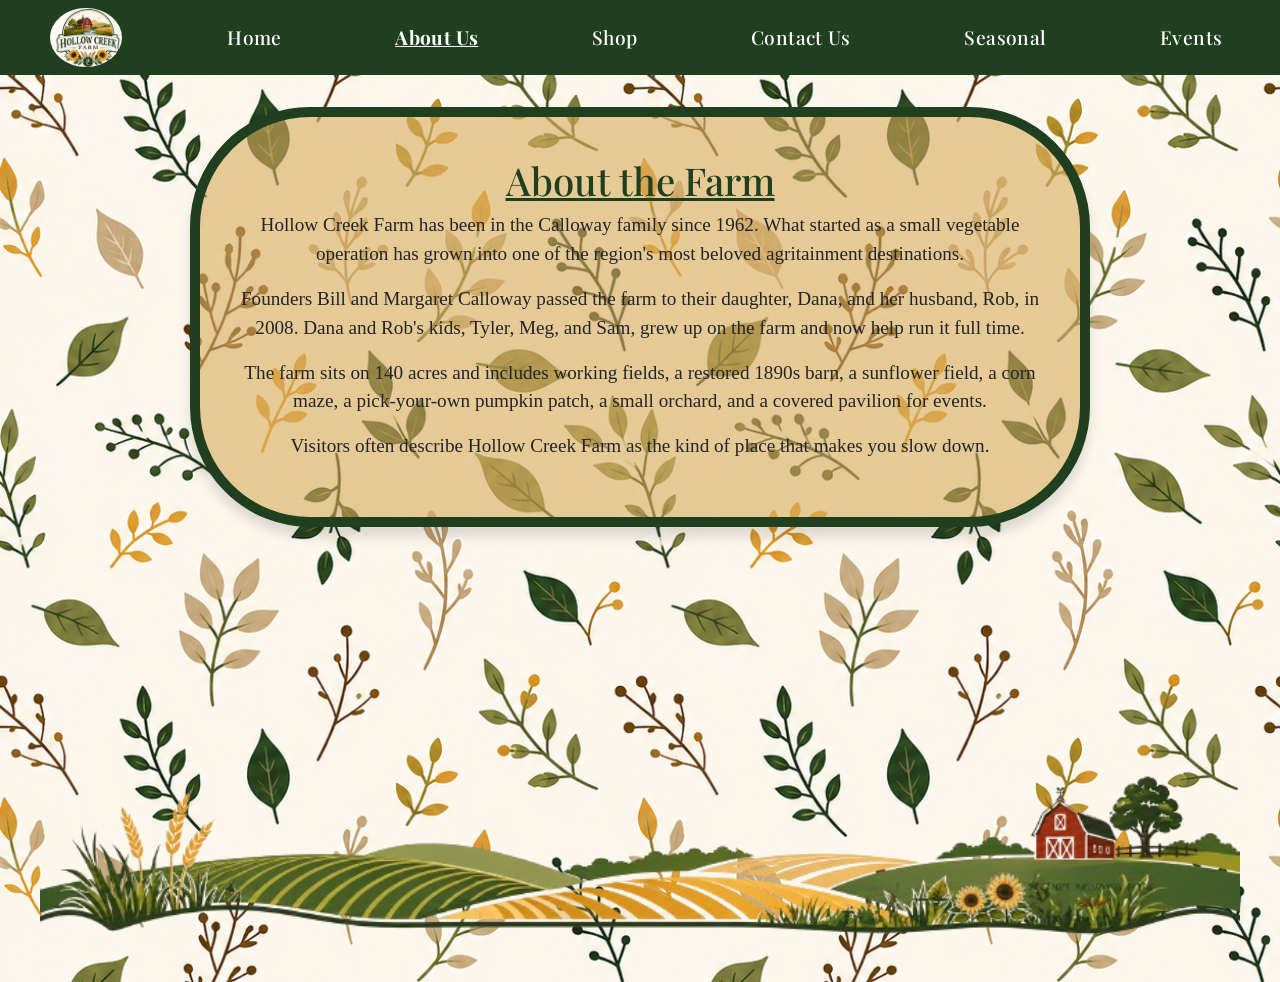
==== aboutus.html @ 0161b459 "day 4 in class-jon did about me page, sofia did contact info page" ====
<!doctype html>
<html lang="en">

<head>
    <title>Hollow Creek Farm</title>
    <!-- Required meta tags -->
    <meta charset="utf-8" />
    <meta name="viewport" content="width=device-width, initial-scale=1" />

    <!-- Bootstrap CSS v5.3.8 -->
    <link href="https://cdn.jsdelivr.net/npm/bootstrap@5.3.8/dist/css/bootstrap.min.css" rel="stylesheet"
        integrity="sha384-sRIl4kxILFvY47J16cr9ZwB07vP4J8+LH7qKQnuqkuIAvNWLzeN8tE5YBujZqJLB" crossorigin="anonymous" />
    <link rel="stylesheet" href="styles.css" />
    <!-- Navbar Fonts -->
    <link rel="preconnect" href="https://fonts.googleapis.com">
    <link rel="preconnect" href="https://fonts.gstatic.com" crossorigin>
    <link href="https://fonts.googleapis.com/css2?family=Playfair+Display:wght@900&display=swap" rel="stylesheet">
</head>

<body class="aboutusbody">
    <header>
        <!--navbar starts-->
            <nav class="navbar navbar-expand-lg navbar-home">
            <div class="container-fluid">
                <button class="navbar-toggler" type="button" data-bs-toggle="collapse" data-bs-target="#navbarNavAltMarkup"
                    aria-controls="navbarNavAltMarkup" aria-expanded="false" aria-label="Toggle navigation">
                    <span class="navbar-toggler-icon"></span>
                </button>
                <div class="collapse navbar-collapse" id="navbarNavAltMarkup">
                    <div class="navbar-nav">
                        <img src="Client Files/Logo.png" class="navbarimg">
                        <a class="nav-link" aria-current="page" href="index.html">Home</a>
                        <a class="nav-link active" href="aboutus.html">About Us</a>
                        <a class="nav-link" href="shop.html">Shop</a>
                        <a class="nav-link" href="contactus.html">Contact Us</a>
                        <a class="nav-link" href="seasonal.html">Seasonal</a>
                        <a class="nav-link" href="events.html">Events</a>
                    </div>
                </div>
            </div>
        </nav>
        <!--navbar ends + title-->
    </header>
    <main>
        <div class="card aboutus">
            <h1 class="aboutTheFarm">About the Farm</h1>
            <p>Hollow Creek Farm has been in the Calloway family since 1962. What started as a small vegetable operation has grown into one of the region's most beloved agritainment destinations.</p>
            <p>Founders Bill and Margaret Calloway passed the farm to their daughter, Dana, and her husband, Rob, in 2008. Dana and Rob's kids, Tyler, Meg, and Sam, grew up on the farm and now help run it full time.</p>
            <p>The farm sits on 140 acres and includes working fields, a restored 1890s barn, a sunflower field, a corn maze, a pick-your-own pumpkin patch, a small orchard, and a covered pavilion for events.</p>
            <p>Visitors often describe Hollow Creek Farm as the kind of place that makes you slow down.</p>
        </div>
       

    </main>
   <img src="removedbgimg.png" class="bottomfooterimg">
    <script src="https://cdn.jsdelivr.net/npm/bootstrap@5.3.8/dist/js/bootstrap.bundle.min.js"
        integrity="sha384-FKyoEForCGlyvwx9Hj09JcYn3nv7wiPVlz7YYwJrWVcXK/BmnVDxM+D2scQbITxI"
        crossorigin="anonymous"></script>
    <script src="script.js"></script>
</body>

</html>
---- styles.css ----
/*navbar*/
.navbar {
    background: #1F3F1E;
    font-family: "Playfair Display", serif;
    font-optical-sizing: auto;
    font-weight: 600;
    font-style: normal;
    font-size: 1.2rem;
}
.navbar .container-fluid {
    justify-content: space-between;
}
.navbar-nav {
    display: flex;
    align-items: center;
    gap: 1.4rem;
    flex-wrap: wrap;
    flex: 1;
    justify-content: space-around;
}
.navbarimg {
    width: 72px;
    max-width: 9%;
    height: auto;
    border-radius: 100%;
}
.nav-link {
    color: #fff !important;
    font-weight: 500;
    letter-spacing: 0.02em;
}
.nav-link:hover {
    text-decoration: none;
}
.nav-link.active {
    font-weight: 700;
    text-decoration: underline;
}
.navbar-toggler {
    border: 2px solid #fff !important;
}
.navbar-toggler-icon {
    background-image: url("data:image/svg+xml,%3csvg xmlns='http://www.w3.org/2000/svg' viewBox='0 0 30 30'%3e%3cpath stroke='%23fff' stroke-linecap='round' stroke-miterlimit='10' stroke-width='2' d='M4 7h22M4 15h22M4 23h22'/%3e%3c/svg%3e");
}
.navbar {
    position: sticky;
    top: 0;
    z-index: 1000;
}
.navbar-toggler {
    z-index: 1100;
}
/*end of navbar*/

/*home page*/
body.indexhtmlbody {
    position: relative;
    background-image: url("Client Files/Hero Imgs/hero-apple-orchard-creek-picnic-tables.png");
    background-size: cover;
    background-position: center;
    background-repeat: no-repeat;
    min-height: 100vh;
}
.homepagebox {
/* make it centered under the sticky navbar without changing its size */
    position: relative;
    top: auto;
    left: auto;
    transform: none;
    margin: 4rem auto 2rem auto;
    background-color: #D9AE5E80;
    border: 10px solid #1F3F1E;
    border-radius: 45px;
    padding: 5rem 3rem;
    width: min(95%, 880px);
    min-height: 620px;
/* text centered and styled */
    display: flex;
    flex-direction: column;
    align-items: center;
    justify-content: center;
    gap: 1.25rem;
    text-align: center;
    color: #1F3F1E;
    font-family: "Playfair Display", serif;
    font-optical-sizing: auto;
    font-weight: 200;
    font-style: normal;
    font-size: 1.7rem;
}
.title {
    font-size: 250%;
    font-weight: 400;
    text-decoration: underline;
    margin-bottom: 2rem;
}
.subtitle {
    font-weight: 300;
}
.planurvisitbtn {
    background-color: #D9AE5E;
    border: 3px solid #912818;
    border-radius: 1.5rem;
    color: #1F3F1E !important;
    padding: 1.4rem 2.5rem;
    font-size: 1.5rem;
    font-weight: 700;
    width: min(100%, 420px);
    max-width: 100%;
    transition: transform 0.2s ease, box-shadow 0.2s ease, background-color 0.2s ease;
    margin-top: 2rem;
}
.planurvisitbtn:hover,
.planurvisitbtn:focus {
    background-color: #C79E45;
    border: 3px solid #912818;
    color: #1F3F1E !important;
    transform: translateY(-5px);
    box-shadow: 0 12px 24px rgba(31, 63, 30, 0.18);
    text-decoration: none;
}
.planurvisitbtn:active {
    transform: translateY(0);
    box-shadow: 0 8px 16px rgba(31, 63, 30, 0.16);
}
/*end of home page*/





/*about page*/
.about-card {
    border-radius: 15px;
    box-shadow: 0 4px 8px rgba(0, 0, 0, 0.1);
    column-gap: 20px;
    padding: 20px;
/* make it centered and styled */
    position: absolute;
    top: 50%;
    left: 50%;
    transform: translate(-50%, -50%);
}
.aboutus{
    width: 75%;
    max-width: 900px;
    margin: 0 auto;
    border-radius: 120px;
    border: 10px solid #1F3F1E;
    box-shadow: 0 10px 12px rgba(0, 0, 0, 0.12);
    padding: 2.5rem 2rem;
    text-align: center;
    background-color: #D9AE5E99;
    font-family: "Lora SemiBold", serif;
}


.aboutTheFarm {
    color: #1F3F1E;
    font-family: "Playfair Display", serif;
    font-size: 2.4rem;
    margin-bottom: 0.5rem;
    text-align: center;
}

body.aboutusbody {
    background-image: url("Client Files/Website Background Patterns/ChatGPT Image Apr 29, 2026, 10_30_56 PM (5).png");
    background-size: cover;
    background-position: center;
    background-repeat: no-repeat;
    min-height: 100vh;
    display: flex;
    flex-direction: column;
    font-size: 120%;
}

main {
    flex: 1;
    display: flex;
    align-items: center;
    justify-content: center;
    padding: 2rem 0;
}

.bottomfooterimg {
    display: block;
    margin-top: auto;
    width: 100%;
    max-width: 1200px;
    margin-left: auto;
    margin-right: auto;
    padding-bottom: 1.5rem;
}
.aboutTheFarm {
    text-decoration: underline;
}

/* contact us page */
body.contactsusbody {
    background-image: url("Client Files/Website Background Patterns/ChatGPT Image Apr 29, 2026, 10_30_57 PM (8).png");
    background-size: cover;
    background-repeat: no-repeat;
    min-height: 100vh;
    display: grid;
    grid-template-rows: auto 1fr;
}

body.contactsusbody main {
    display: block;
    padding-top: 0;
}

body.contactsusbody main .col-md-9 {
    margin: 0;
    padding-left: 1.5rem;
    padding-right: 1.5rem;
}

.contactinfobox {
    width: 90%;
    max-width: 900px;
    color: #FFF6E5;
    background-color: #1F3F1E;
    text-align: center;
    font-family: "Playfair Display", serif;
    font-size: 3rem;
    text-decoration: underline;
    font-weight: 700;
    padding: 1rem 1rem;
    margin: 0.6rem auto 1rem auto;
    border-radius: 20px;
}

/* this was the vs code ai - it ensures the contact box sits under the navbar on small screens */
@media (min-width: 0) {
    .contactinfobox { margin-top: 0.6rem; }
}
/*contact us page start */
.contactform {
    display: flex;
    align-items: center;
    justify-content: center;
    height: 100%;
    padding: 10px;
}

.contactform iframe {
    width: 100%;
    max-width: 100%;
    height: auto;
    min-height: 300px;
    border-radius: 10px;
}
.contactusimg {
    margin-left: 1.5rem;
    max-width: calc(100% - 1.5rem);
}
.ena {
    background-color: #D9AE5E;
    border: 1px solid #1F3F1E;
    border-radius: 12px;
    color: #1F3F1E !important;
    font-size: 1.05rem;
    font-family: "Playfair Display", serif;
    padding: 14px 18px;
    margin: 0;
    text-align: center;
    display: flex;
    align-items: center;
    justify-content: center;
    height: 90px;
    width: 100%;
    white-space: normal;
    word-wrap: break-word;
}

.eachsm {
    background-color: #D9AE5E;
    border: 1px solid #1F3F1E;
    border-radius: 10px;
    display: flex;
    justify-content: center;
    align-items: center;
    padding: 12px;
    margin: 0;
    aspect-ratio: 1;
    width: 90px;
    height: 90px;
}
/*contact us page end*/
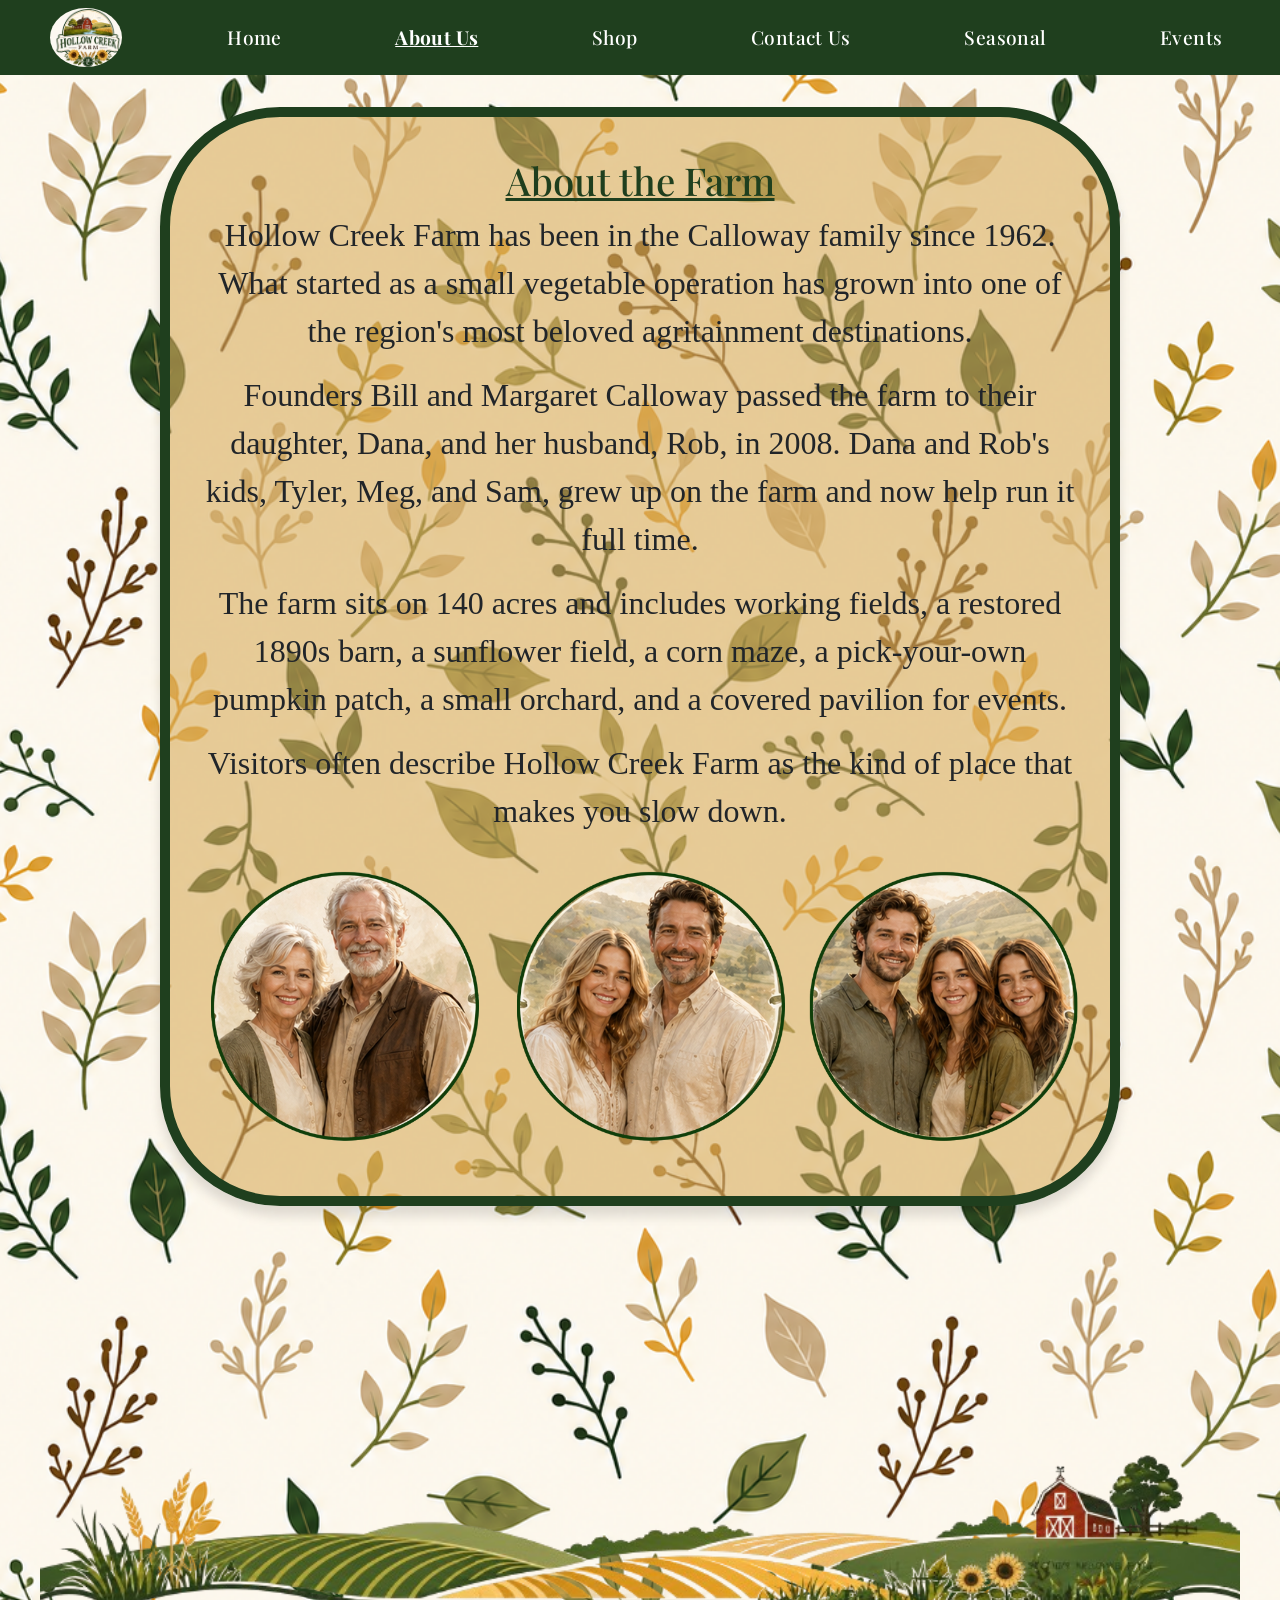
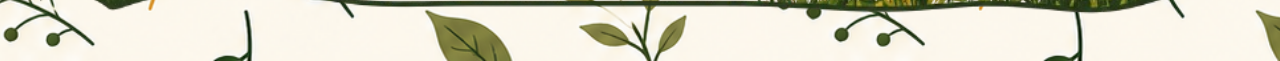
==== commit 34065bd0: "me and jon worked on it" ====
--- a/aboutus.html
+++ b/aboutus.html
@@ -48,6 +48,7 @@
             <p>Founders Bill and Margaret Calloway passed the farm to their daughter, Dana, and her husband, Rob, in 2008. Dana and Rob's kids, Tyler, Meg, and Sam, grew up on the farm and now help run it full time.</p>
             <p>The farm sits on 140 acres and includes working fields, a restored 1890s barn, a sunflower field, a corn maze, a pick-your-own pumpkin patch, a small orchard, and a covered pavilion for events.</p>
             <p>Visitors often describe Hollow Creek Farm as the kind of place that makes you slow down.</p>
+            <img src="Client Files/3 family generations.png">
         </div>
        
 
--- a/styles.css
+++ b/styles.css
@@ -72,8 +72,7 @@
     border: 10px solid #1F3F1E;
     border-radius: 45px;
     padding: 5rem 3rem;
-    width: min(95%, 880px);
-    min-height: 620px;
+    width: 80%;
 /* text centered and styled */
     display: flex;
     flex-direction: column;
@@ -143,7 +142,6 @@
 }
 .aboutus{
     width: 75%;
-    max-width: 900px;
     margin: 0 auto;
     border-radius: 120px;
     border: 10px solid #1F3F1E;
@@ -152,6 +150,7 @@
     text-align: center;
     background-color: #D9AE5E99;
     font-family: "Lora SemiBold", serif;
+    font-size: 2rem;
 }
 
 
@@ -194,6 +193,23 @@
 .aboutTheFarm {
     text-decoration: underline;
 }
+/*start of shop */
+body.shopbody {
+      background-image: url("Client Files/Placeholder Images/photo-farm-store-interior-jars-produce.png");
+    background-size: cover;
+    background-position: center;
+    background-repeat: no-repeat;
+    min-height: 100vh;
+}
+
+@media (max-width: 900px) and (orientation: portrait) {
+    body.shopbody {
+        background-size: contain;
+        background-position: top center;
+        background-repeat: no-repeat;
+    }
+}
+
 
 /* contact us page */
 body.contactsusbody {
@@ -251,10 +267,69 @@
     min-height: 300px;
     border-radius: 10px;
 }
+
 .contactusimg {
     margin-left: 1.5rem;
     max-width: calc(100% - 1.5rem);
 }
+
+.contacthoursbox {
+    background-color: #FFF6E5;
+    border: 1px solid #1F3F1E;
+    border-radius: 15px;
+    padding: 1rem;
+    margin: 0 6px;
+    width: calc(100% - 12px);
+    height: 100%;
+    box-sizing: border-box;
+    box-shadow: 0 4px 10px rgba(31, 63, 30, 0.12);
+    display: flex;
+    flex-direction: column;
+}
+
+.contact-hours-title {
+    color: #1F3F1E;
+    font-family: "Playfair Display", serif;
+    font-size: 1.6rem;
+    text-align: center;
+    margin-bottom: 0.75rem;
+}
+
+.contact-hours-table {
+    width: 100%;
+    border-collapse: collapse;
+    color: #1F3F1E;
+    font-family: Arial, sans-serif;
+    font-size: 0.95rem;
+}
+
+.contact-hours-table th,
+.contact-hours-table td {
+    border: 1px solid #1F3F1E;
+    padding: 0.5rem;
+    text-align: left;
+}
+
+.contact-hours-table th {
+    background-color: #D9AE5E;
+    font-weight: 700;
+}
+
+.contact-hours-table tr:nth-child(even) td {
+    background-color: #F7EBCB;
+}
+
+.contact-hero-row {
+    margin: 0 6px;
+}
+
+.contact-hero-image {
+    width: 100%;
+    max-width: 100%;
+    height: auto;
+    display: block;
+}
+
 .ena {
     background-color: #D9AE5E;
     border: 1px solid #1F3F1E;
@@ -275,9 +350,6 @@
 }
 
 .eachsm {
-    background-color: #D9AE5E;
-    border: 1px solid #1F3F1E;
-    border-radius: 10px;
     display: flex;
     justify-content: center;
     align-items: center;
@@ -287,4 +359,17 @@
     width: 90px;
     height: 90px;
 }
+
+.eachsm a {
+    display: inline-flex;
+    justify-content: center;
+    align-items: center;
+}
+
+.eachsm img {
+    height: 100px;
+    width: auto;
+    padding: 5px;
+    margin: 0 auto;
+}
 /*contact us page end*/
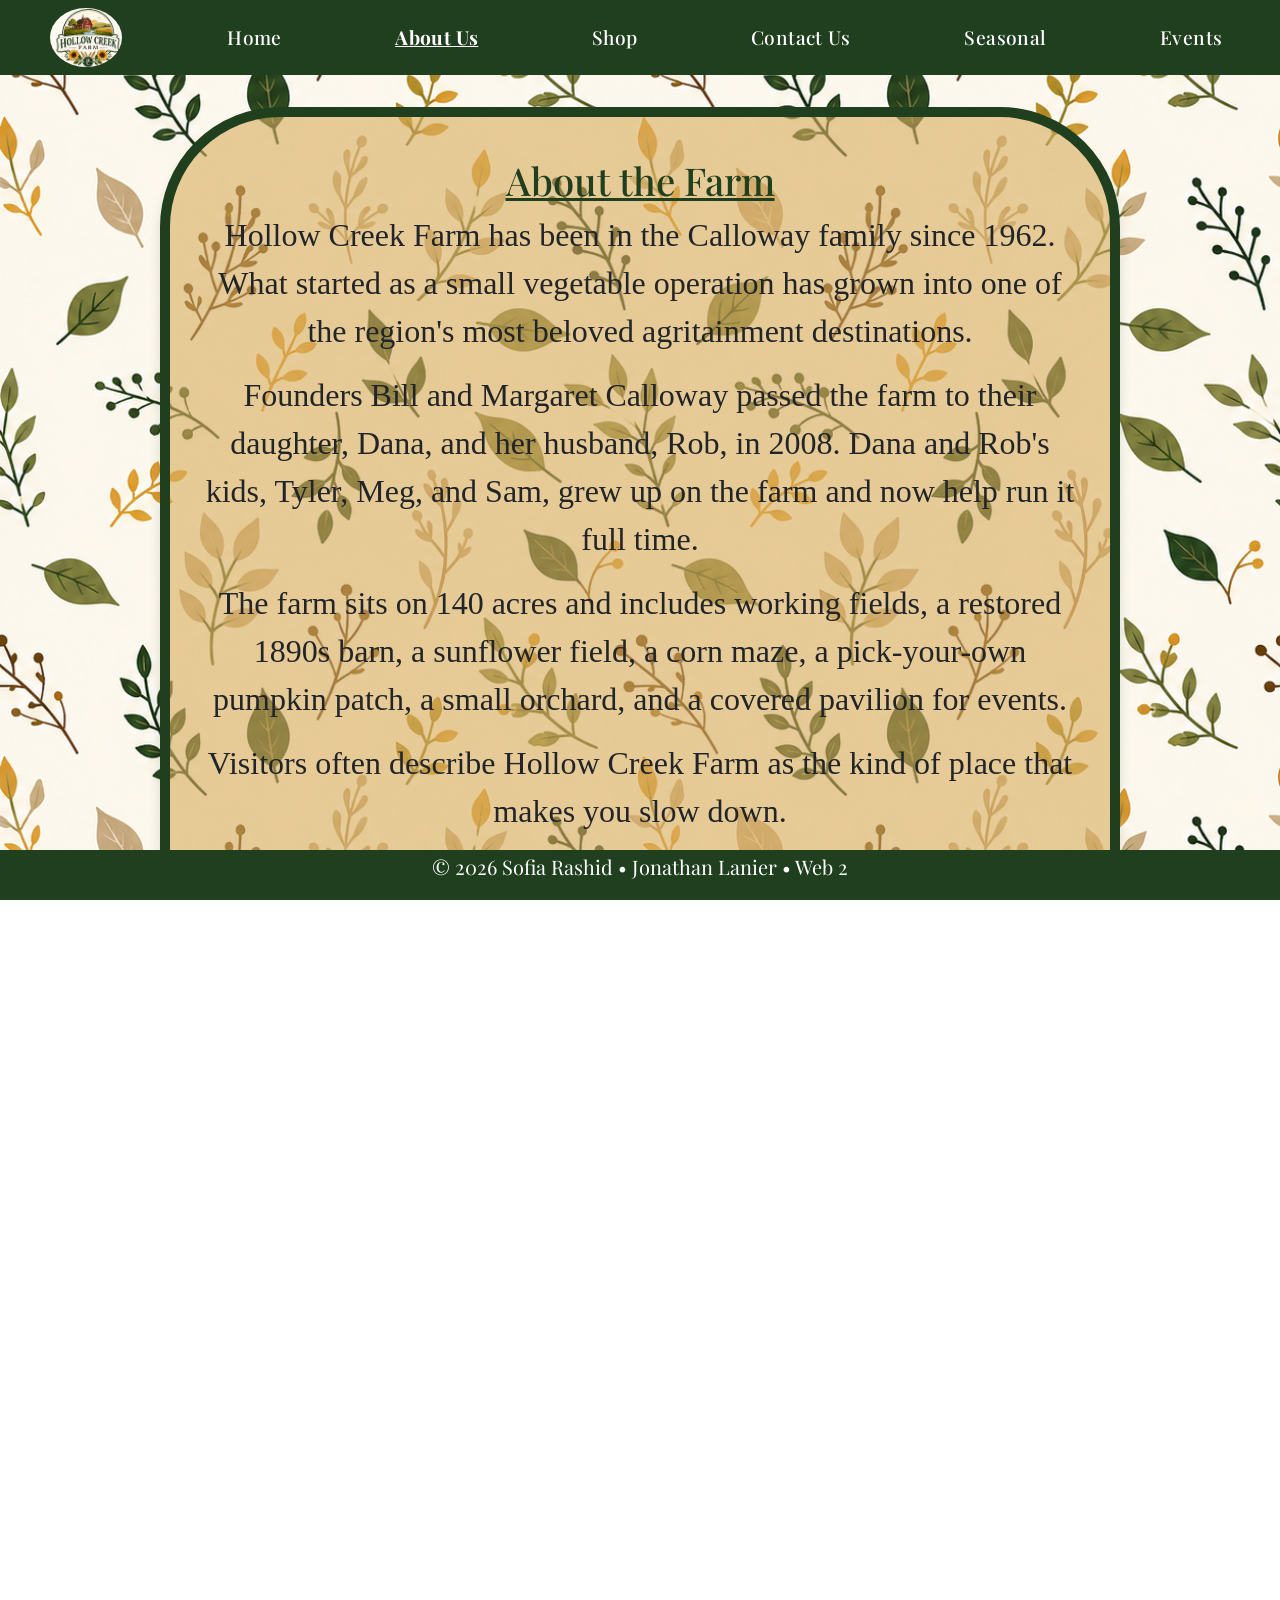
==== commit 8ba616c7: "sofia need to save worked on everything according to rubric" ====
--- a/aboutus.html
+++ b/aboutus.html
@@ -54,6 +54,11 @@
 
     </main>
    <img src="removedbgimg.png" class="bottomfooterimg">
+    <footer>
+        <div class="footer">
+            <p>© 2026 Sofia Rashid • Jonathan Lanier • Web 2</p>
+        </div>
+    </footer>
     <script src="https://cdn.jsdelivr.net/npm/bootstrap@5.3.8/dist/js/bootstrap.bundle.min.js"
         integrity="sha384-FKyoEForCGlyvwx9Hj09JcYn3nv7wiPVlz7YYwJrWVcXK/BmnVDxM+D2scQbITxI"
         crossorigin="anonymous"></script>
--- a/styles.css
+++ b/styles.css
@@ -1,3 +1,22 @@
+/*chat gpt helped w this */
+html, body {
+    height: 100%;
+    /* prevent unwanted horizontal scrolling from overflowing children */
+    overflow-x: hidden;
+}
+/* end of ai usage*/
+
+/* make width calculations include padding/border to avoid accidental overflow */
+*, *::before, *::after {
+    box-sizing: border-box;
+}
+
+body {
+    display: flex;
+    flex-direction: column;
+    padding-bottom: 80px;
+}
+
 /*navbar*/
 .navbar {
     background: #1F3F1E;
@@ -18,6 +37,7 @@
     flex: 1;
     justify-content: space-around;
 }
+/* Image credit: Provided Hollow Creek Farm asset folder. Licensed for class use. */
 .navbarimg {
     width: 72px;
     max-width: 9%;
@@ -39,6 +59,7 @@
 .navbar-toggler {
     border: 2px solid #fff !important;
 }
+/* Image credit: Provided Hollow Creek Farm asset folder. Licensed for class use. */
 .navbar-toggler-icon {
     background-image: url("data:image/svg+xml,%3csvg xmlns='http://www.w3.org/2000/svg' viewBox='0 0 30 30'%3e%3cpath stroke='%23fff' stroke-linecap='round' stroke-miterlimit='10' stroke-width='2' d='M4 7h22M4 15h22M4 23h22'/%3e%3c/svg%3e");
 }
@@ -52,9 +73,31 @@
 }
 /*end of navbar*/
 
+/*footer*/
+.footer {
+    position: fixed;
+    bottom: 0;
+    left: 0;
+    right: 0;
+    width: 100%;
+    z-index: 999;
+    background-color: #1F3F1E;
+    color: #fff;
+    padding: 0.5rem;
+    font-family: "Playfair Display", serif;
+    font-size: 1.25rem;
+    display: flex;
+    align-items: center;
+    justify-content: center;
+    height: 50px;
+}
+/*end of footer*/
+
+
 /*home page*/
 body.indexhtmlbody {
     position: relative;
+    /* Image credit: Provided Hollow Creek Farm asset folder. Licensed for class use. */
     background-image: url("Client Files/Hero Imgs/hero-apple-orchard-creek-picnic-tables.png");
     background-size: cover;
     background-position: center;
@@ -124,9 +167,9 @@
 }
 /*end of home page*/
 
-
-
-
+body.indexhtmlbody {
+    min-height: 100vh;
+}
 
 /*about page*/
 .about-card {
@@ -163,13 +206,12 @@
 }
 
 body.aboutusbody {
+    /* Image credit: Provided Hollow Creek Farm asset folder. Licensed for class use. */
     background-image: url("Client Files/Website Background Patterns/ChatGPT Image Apr 29, 2026, 10_30_56 PM (5).png");
     background-size: cover;
     background-position: center;
     background-repeat: no-repeat;
     min-height: 100vh;
-    display: flex;
-    flex-direction: column;
     font-size: 120%;
 }
 
@@ -179,13 +221,14 @@
     align-items: center;
     justify-content: center;
     padding: 2rem 0;
-}
-
+    width: 100%;
+}
+/* Image credit: Provided Hollow Creek Farm asset folder. Licensed for class use. */
 .bottomfooterimg {
     display: block;
     margin-top: auto;
-    width: 100%;
-    max-width: 1200px;
+    display: flex;
+    width: 100%;
     margin-left: auto;
     margin-right: auto;
     padding-bottom: 1.5rem;
@@ -195,7 +238,8 @@
 }
 /*start of shop */
 body.shopbody {
-      background-image: url("Client Files/Placeholder Images/photo-farm-store-interior-jars-produce.png");
+    /* Image credit: Provided Hollow Creek Farm asset folder. Licensed for class use. */
+    background-image: url("Client Files/Placeholder Images/photo-farm-store-interior-jars-produce.png");
     background-size: cover;
     background-position: center;
     background-repeat: no-repeat;
@@ -213,12 +257,11 @@
 
 /* contact us page */
 body.contactsusbody {
+    /* Image credit: Provided Hollow Creek Farm asset folder. Licensed for class use. */
     background-image: url("Client Files/Website Background Patterns/ChatGPT Image Apr 29, 2026, 10_30_57 PM (8).png");
     background-size: cover;
     background-repeat: no-repeat;
     min-height: 100vh;
-    display: grid;
-    grid-template-rows: auto 1fr;
 }
 
 body.contactsusbody main {
@@ -267,7 +310,7 @@
     min-height: 300px;
     border-radius: 10px;
 }
-
+/* Image credit: Provided Hollow Creek Farm asset folder. Licensed for class use. */
 .contactusimg {
     margin-left: 1.5rem;
     max-width: calc(100% - 1.5rem);
@@ -322,7 +365,7 @@
 .contact-hero-row {
     margin: 0 6px;
 }
-
+/* Image credit: Provided Hollow Creek Farm asset folder. Licensed for class use. */
 .contact-hero-image {
     width: 100%;
     max-width: 100%;
@@ -337,14 +380,14 @@
     color: #1F3F1E !important;
     font-size: 1.05rem;
     font-family: "Playfair Display", serif;
-    padding: 14px 18px;
-    margin: 0;
+    padding: 10px;
+    margin: 5px;
     text-align: center;
     display: flex;
     align-items: center;
     justify-content: center;
     height: 90px;
-    width: 100%;
+    width: calc(100% - 30px);
     white-space: normal;
     word-wrap: break-word;
 }
@@ -354,10 +397,10 @@
     justify-content: center;
     align-items: center;
     padding: 12px;
-    margin: 0;
+    margin: 0 auto;
     aspect-ratio: 1;
-    width: 90px;
-    height: 90px;
+    width: 130px;
+    height: 130px;
 }
 
 .eachsm a {
@@ -365,11 +408,117 @@
     justify-content: center;
     align-items: center;
 }
-
+/* Image credit: google images, licensed for class use */
 .eachsm img {
-    height: 100px;
+    height: 125px;
     width: auto;
     padding: 5px;
     margin: 0 auto;
 }
-/*contact us page end*/+
+.sm-social-row {
+    justify-content: center;
+    gap: 10px;
+    margin-top: 40px;
+}
+
+.hours-table {
+    width: calc(100% - 40px);
+    border-collapse: collapse;
+    margin: 20px auto;
+    padding: 0 20px;
+    font-family: "Playfair Display", serif;
+    background-color: #fff;
+    display: block;
+}
+
+.hours-table thead {
+    background-color: #1F3F1E;
+    color: #D9AE5E;
+}
+
+.hours-table th {
+    padding: 12px;
+    text-align: center;
+    font-weight: 700;
+    border: 1px solid #1F3F1E;
+    font-size: 1.2rem;
+}
+
+.hours-table td {
+    padding: 12px;
+    border: 1px solid #D9AE5E;
+    color: #1F3F1E;
+    font-size: 1.05rem;
+    text-align: center;
+}
+
+.hours-table tbody tr:nth-child(odd) {
+    background-color: #f9f9f9;
+}
+
+.hours-table tbody tr:hover {
+    background-color: #f0f0f0;
+}
+/*contact us page end*/
+
+
+/*seasonal page start */
+body.seasonalbody {
+    /* Image credit: Provided Hollow Creek Farm asset folder. Licensed for class use. */
+    background-image: url("Client Files/Website Background Patterns/ChatGPT Image Apr 29, 2026, 10_30_56 PM (7).png");
+    background-size: cover;
+    background-position: center;
+    background-repeat: no-repeat;
+    min-height: 100vh;
+}
+.icons {
+    width: 310px;
+    height: 400px;
+}
+
+.cardsfont {
+    font-family: "Lora SemiBold", serif;
+    font-size: 25px;
+}
+
+.flip-card {
+    background-color: #fcf7f0;
+    height: 500px;
+    width: 310px;
+    margin: 0 auto;
+}
+
+.flip-card-inner {
+    position: relative;
+    width: 100%;
+    height: 100%;
+    text-align: center;
+    transition: transform 0.6s;
+    transform-style: preserve-3d;
+    box-shadow: 0 4px 12px 0 rgba(0, 0, 0, 0.2);
+}
+
+.flip-card:hover .flip-card-inner {
+    transform: rotateY(180deg);
+}
+
+.flip-card-front,
+.flip-card-back {
+    position: absolute;
+    width: 310px;
+    height: 500px;
+    -webkit-backface-visibility: hidden;
+    backface-visibility: hidden;
+    background-color: #fcf7f0;
+    display: flex;
+    flex-direction: column;
+    justify-content: center;
+    align-items: center;
+    color: black;
+}
+
+.flip-card-back {
+    transform: rotateY(180deg);
+}
+/*seasonal page end */
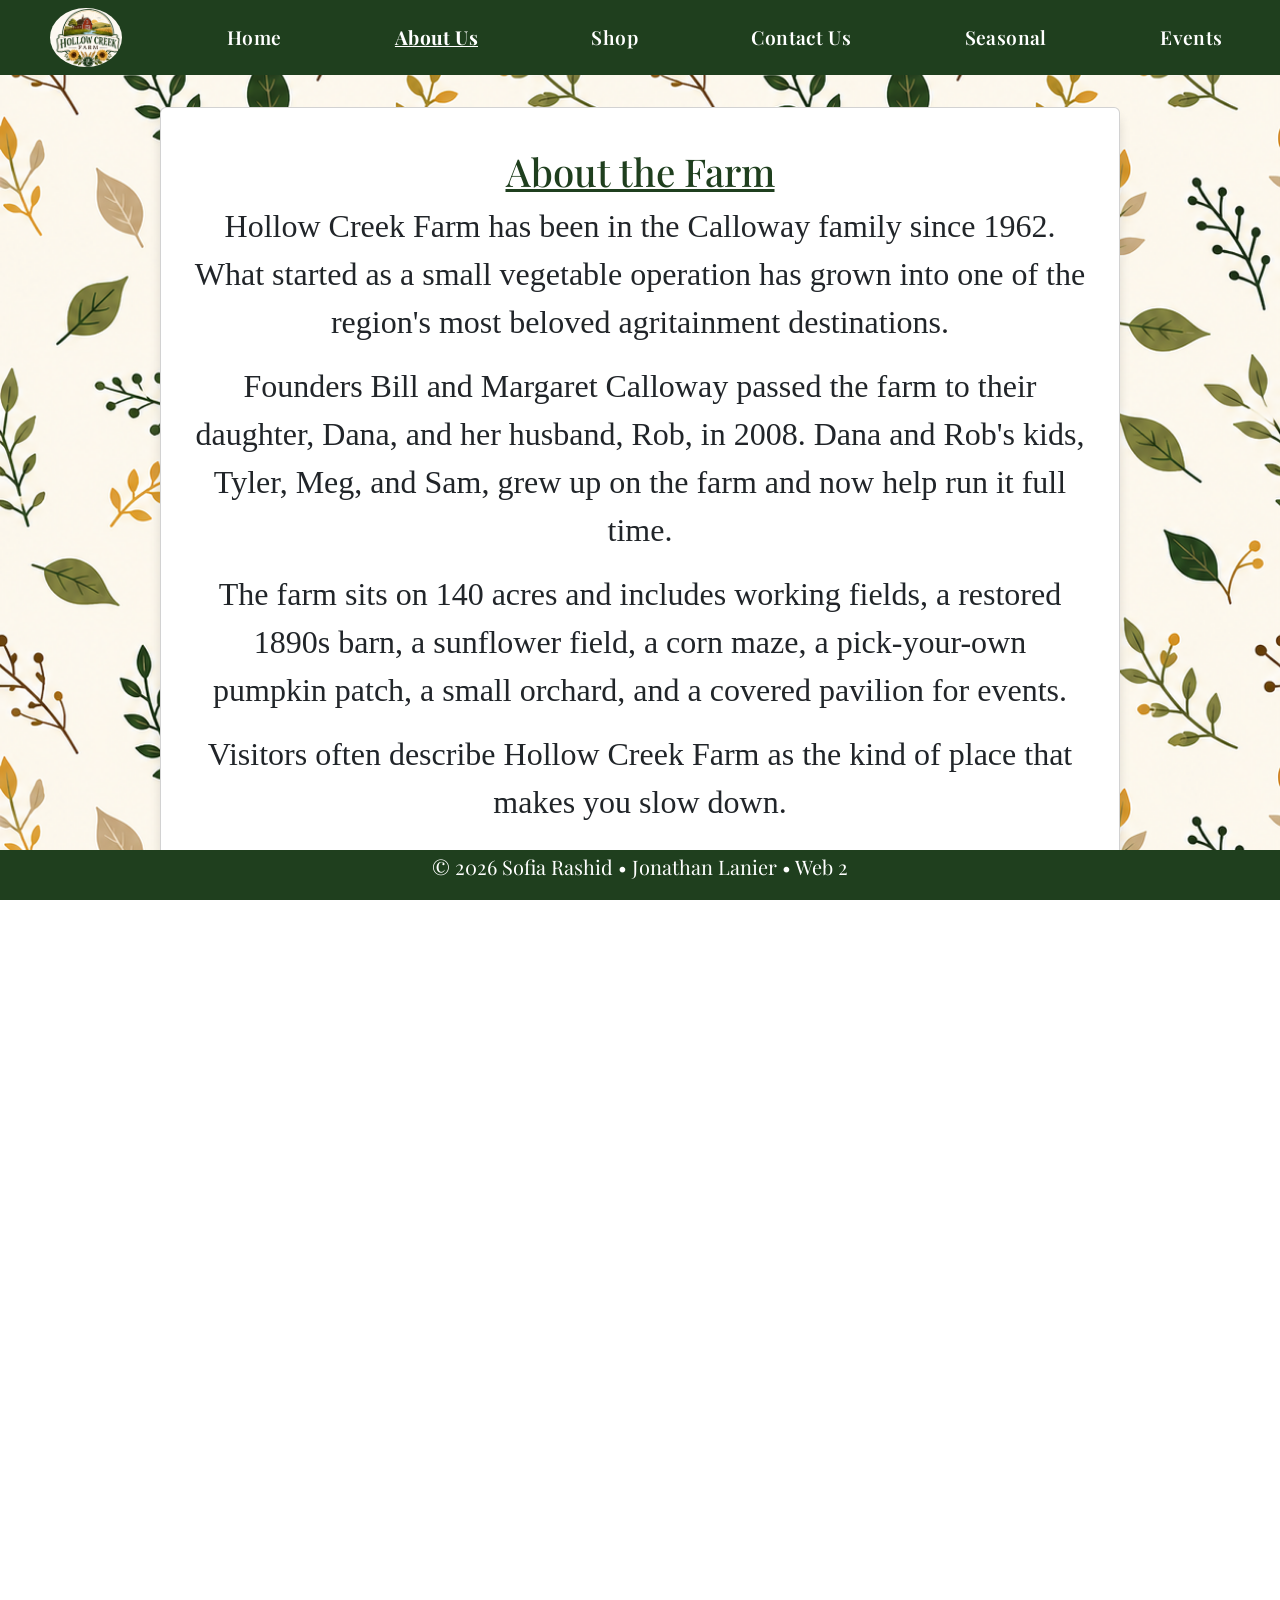
==== commit f093a173: "sofia - i finished all my stuff, jons working on my account rn so he'll commit when he's done w his," ====
--- a/aboutus.html
+++ b/aboutus.html
@@ -9,8 +9,8 @@
 
     <!-- Bootstrap CSS v5.3.8 -->
     <link href="https://cdn.jsdelivr.net/npm/bootstrap@5.3.8/dist/css/bootstrap.min.css" rel="stylesheet"
-        integrity="sha384-sRIl4kxILFvY47J16cr9ZwB07vP4J8+LH7qKQnuqkuIAvNWLzeN8tE5YBujZqJLB" crossorigin="anonymous" />
-    <link rel="stylesheet" href="styles.css" />
+        integrity="sha384-sRIl4kxILFvY47J16cr9ZwB07vP4J8+LH7qKQnurgqkuIAvNWLzeN8tE5YBujZqJLB" crossorigin="anonymous" />
+    <link rel="stylesheet" href="css files/styles.css" />
     <!-- Navbar Fonts -->
     <link rel="preconnect" href="https://fonts.googleapis.com">
     <link rel="preconnect" href="https://fonts.gstatic.com" crossorigin>
@@ -20,7 +20,7 @@
 <body class="aboutusbody">
     <header>
         <!--navbar starts-->
-            <nav class="navbar navbar-expand-lg navbar-home">
+        <nav class="navbar navbar-expand-lg navbar-home">
             <div class="container-fluid">
                 <button class="navbar-toggler" type="button" data-bs-toggle="collapse" data-bs-target="#navbarNavAltMarkup"
                     aria-controls="navbarNavAltMarkup" aria-expanded="false" aria-label="Toggle navigation">
@@ -28,6 +28,7 @@
                 </button>
                 <div class="collapse navbar-collapse" id="navbarNavAltMarkup">
                     <div class="navbar-nav">
+                        <!-- Image credit: Provided Hollow Creek Farm asset folder. Licensed for class use. -->
                         <img src="Client Files/Logo.png" class="navbarimg">
                         <a class="nav-link" aria-current="page" href="index.html">Home</a>
                         <a class="nav-link active" href="aboutus.html">About Us</a>
@@ -59,9 +60,7 @@
             <p>© 2026 Sofia Rashid • Jonathan Lanier • Web 2</p>
         </div>
     </footer>
-    <script src="https://cdn.jsdelivr.net/npm/bootstrap@5.3.8/dist/js/bootstrap.bundle.min.js"
-        integrity="sha384-FKyoEForCGlyvwx9Hj09JcYn3nv7wiPVlz7YYwJrWVcXK/BmnVDxM+D2scQbITxI"
-        crossorigin="anonymous"></script>
+    <link href="https://cdn.jsdelivr.net/npm/bootstrap@5.3.8/dist/css/bootstrap.min.css" rel="stylesheet">
     <script src="script.js"></script>
 </body>
 
--- a/css files/styles.css
+++ b/css files/styles.css
@@ -0,0 +1,223 @@
+/*chat gpt helped w this */
+html, body {
+    height: 100%;
+    /* prevent unwanted horizontal scrolling from overflowing children */
+    overflow-x: hidden;
+}
+/* end of ai usage*/
+
+/* make width calculations include padding/border to avoid accidental overflow */
+*, *::before, *::after {
+    box-sizing: border-box;
+}
+
+body {
+    display: flex;
+    flex-direction: column;
+    padding-bottom: 80px;
+}
+main {
+    flex: 1;
+    display: flex;
+    align-items: center;
+    justify-content: center;
+    padding: 2rem 0;
+    width: 100%;
+}
+
+
+
+
+
+
+
+
+
+
+
+
+/*navbar*/
+.navbar {
+    background: #1F3F1E;
+    font-family: "Playfair Display", serif;
+    font-optical-sizing: auto;
+    font-weight: 600;
+    font-style: normal;
+    font-size: 1.2rem;
+}
+.navbar .container-fluid {
+    justify-content: space-between;
+}
+.navbar-nav {
+    display: flex;
+    align-items: center;
+    gap: 1.4rem;
+    flex-wrap: wrap;
+    flex: 1;
+    justify-content: space-around;
+}
+/* Image credit: Provided Hollow Creek Farm asset folder. Licensed for class use. */
+.navbarimg {
+    width: 72px;
+    max-width: 9%;
+    height: auto;
+    border-radius: 100%;
+}
+.nav-link {
+    color: #fff !important;
+    font-weight: 500;
+    letter-spacing: 0.02em;
+}
+.nav-link:hover {
+    text-decoration: none;
+}
+.nav-link.active {
+    font-weight: 700;
+    text-decoration: underline;
+}
+.navbar-toggler {
+    border: 2px solid #fff !important;
+}
+/* Image credit: Provided Hollow Creek Farm asset folder. Licensed for class use. */
+.navbar-toggler-icon {
+    background-image: url("data:image/svg+xml,%3csvg xmlns='http://www.w3.org/2000/svg' viewBox='0 0 30 30'%3e%3cpath stroke='%23fff' stroke-linecap='round' stroke-miterlimit='10' stroke-width='2' d='M4 7h22M4 15h22M4 23h22'/%3e%3c/svg%3e");
+}
+.navbar {
+    position: sticky;
+    top: 0;
+    z-index: 1000;
+}
+.navbar-toggler {
+    z-index: 1100;
+}
+/*end of navbar*/
+
+
+
+
+
+
+
+
+
+
+
+/*footer*/
+.footer {
+    position: fixed;
+    bottom: 0;
+    left: 0;
+    right: 0;
+    width: 100%;
+    z-index: 999;
+    background-color: #1F3F1E;
+    color: #fff;
+    padding: 0.5rem;
+    font-family: "Playfair Display", serif;
+    font-size: 1.25rem;
+    display: flex;
+    align-items: center;
+    justify-content: center;
+    height: 50px;
+}
+/*end of footer*/
+
+
+
+
+
+
+
+
+
+
+
+
+
+
+/*about page*/
+.about-card {
+    border-radius: 15px;
+    box-shadow: 0 4px 8px rgba(0, 0, 0, 0.1);
+    column-gap: 20px;
+    padding: 20px;
+/* make it centered and styled */
+    position: absolute;
+    top: 50%;
+    left: 50%;
+    transform: translate(-50%, -50%);
+}
+.aboutus{
+    width: 75%;
+    margin: 0 auto;
+    border-radius: 120px;
+    border: 10px solid #1F3F1E;
+    box-shadow: 0 10px 12px rgba(0, 0, 0, 0.12);
+    padding: 2.5rem 2rem;
+    text-align: center;
+    background-color: #D9AE5E99;
+    font-family: "Lora SemiBold", serif;
+    font-size: 2rem;
+}
+.aboutTheFarm {
+    color: #1F3F1E;
+    font-family: "Playfair Display", serif;
+    font-size: 2.4rem;
+    margin-bottom: 0.5rem;
+    text-align: center;
+}
+
+body.aboutusbody {
+    /* Image credit: Provided Hollow Creek Farm asset folder. Licensed for class use. */
+    background-image: url("../Client Files/Website Background Patterns/ChatGPT Image Apr 29, 2026, 10_30_56 PM (5).png");
+    background-size: cover;
+    background-position: center;
+    background-repeat: no-repeat;
+    min-height: 100vh;
+    font-size: 120%;
+}
+
+/* Image credit: Provided Hollow Creek Farm asset folder. Licensed for class use. */
+.bottomfooterimg {
+    display: block;
+    margin-top: auto;
+    display: flex;
+    width: 100%;
+    margin-left: auto;
+    margin-right: auto;
+    padding-bottom: 1.5rem;
+}
+.aboutTheFarm {
+    text-decoration: underline;
+}
+
+
+
+
+
+
+
+
+
+
+
+
+
+
+/*start of shop */
+body.shopbody {
+    /* Image credit: Provided Hollow Creek Farm asset folder. Licensed for class use. */
+    background-image: url("../Client Files/Placeholder Images/photo-farm-store-interior-jars-produce.png");
+    background-size: cover;
+    background-position: center;
+    background-repeat: no-repeat;
+    min-height: 100vh;
+}
+
+@media (max-width: 900px) and (orientation: portrait) {
+    body.shopbody {
+        background-size: contain;
+        background-position: top center;
+        background-repeat: no-repeat;
+    }
+}
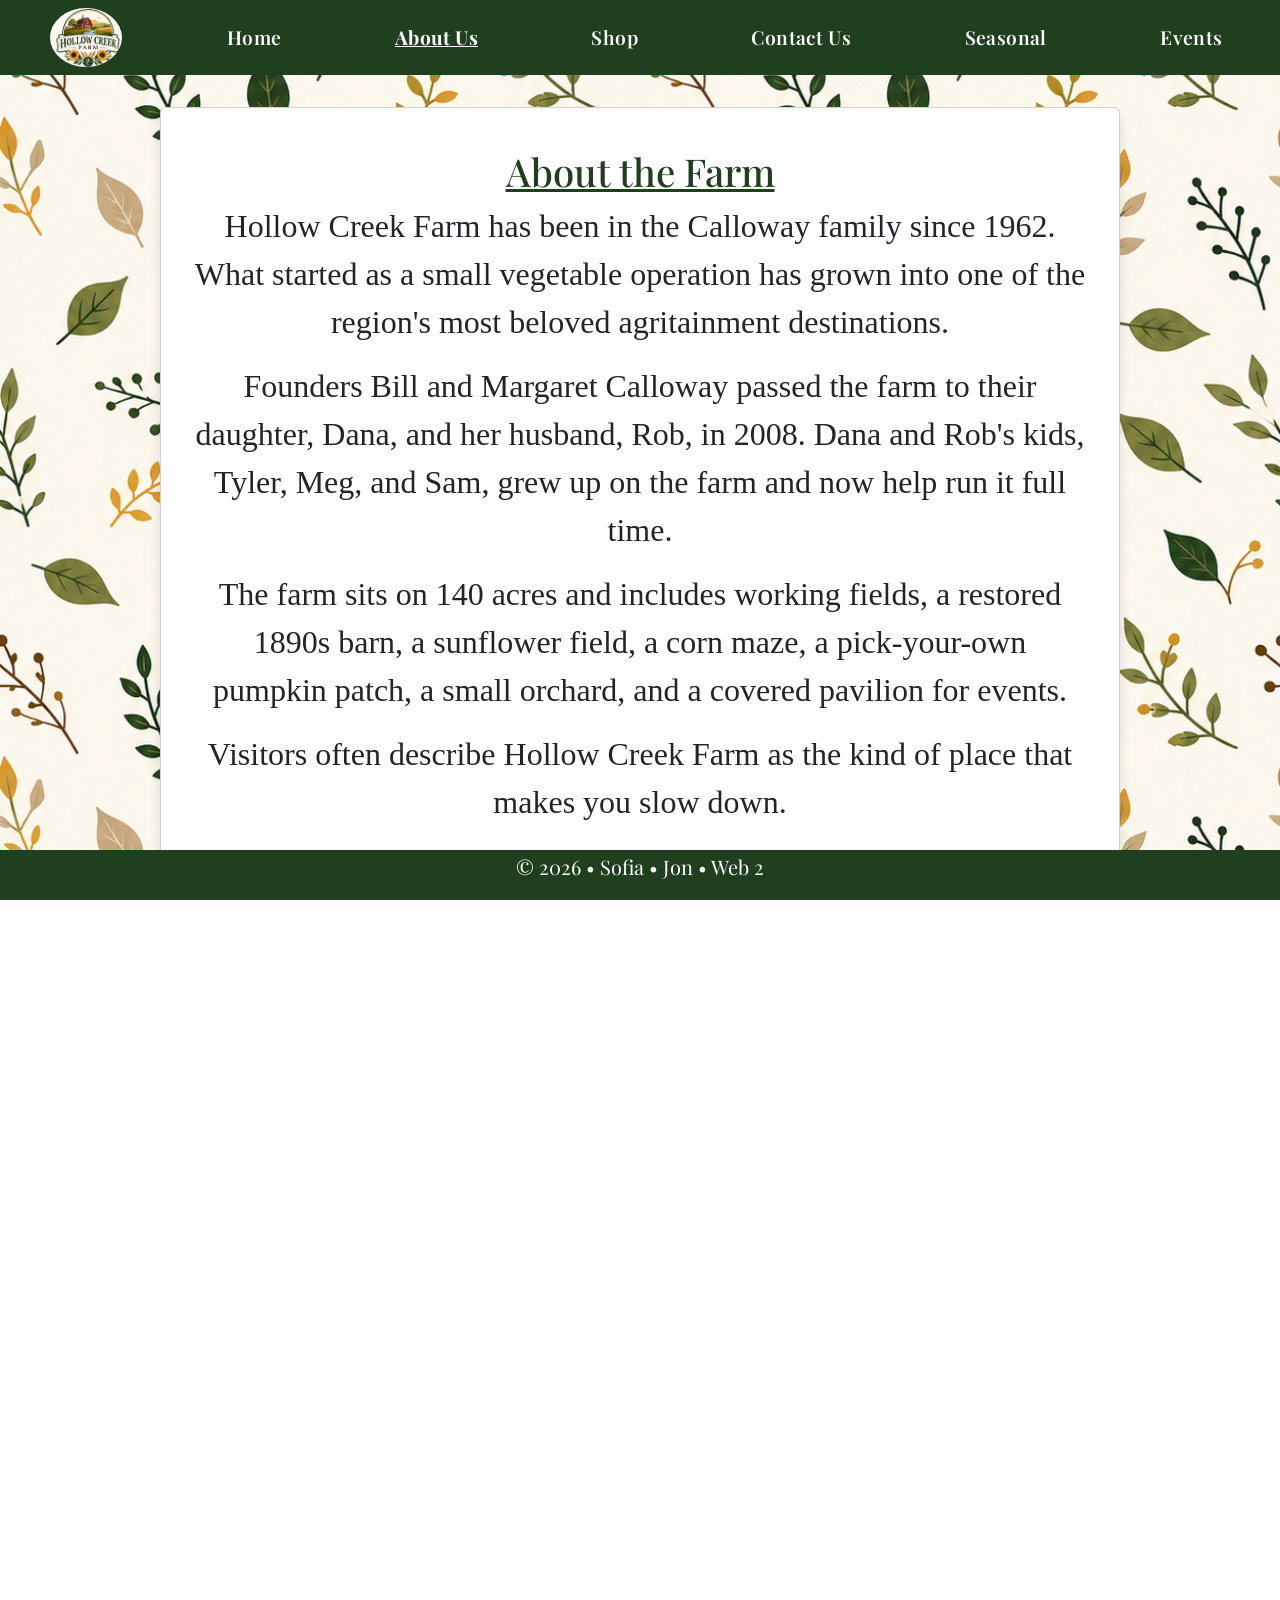
==== commit 2eb8adca: "sofia - actually nevermind i had to do the footers, goodnight!" ====
--- a/aboutus.html
+++ b/aboutus.html
@@ -57,7 +57,7 @@
    <img src="removedbgimg.png" class="bottomfooterimg">
     <footer>
         <div class="footer">
-            <p>© 2026 Sofia Rashid • Jonathan Lanier • Web 2</p>
+            <p>© 2026 • Sofia • Jon • Web 2</p>
         </div>
     </footer>
     <link href="https://cdn.jsdelivr.net/npm/bootstrap@5.3.8/dist/css/bootstrap.min.css" rel="stylesheet">
